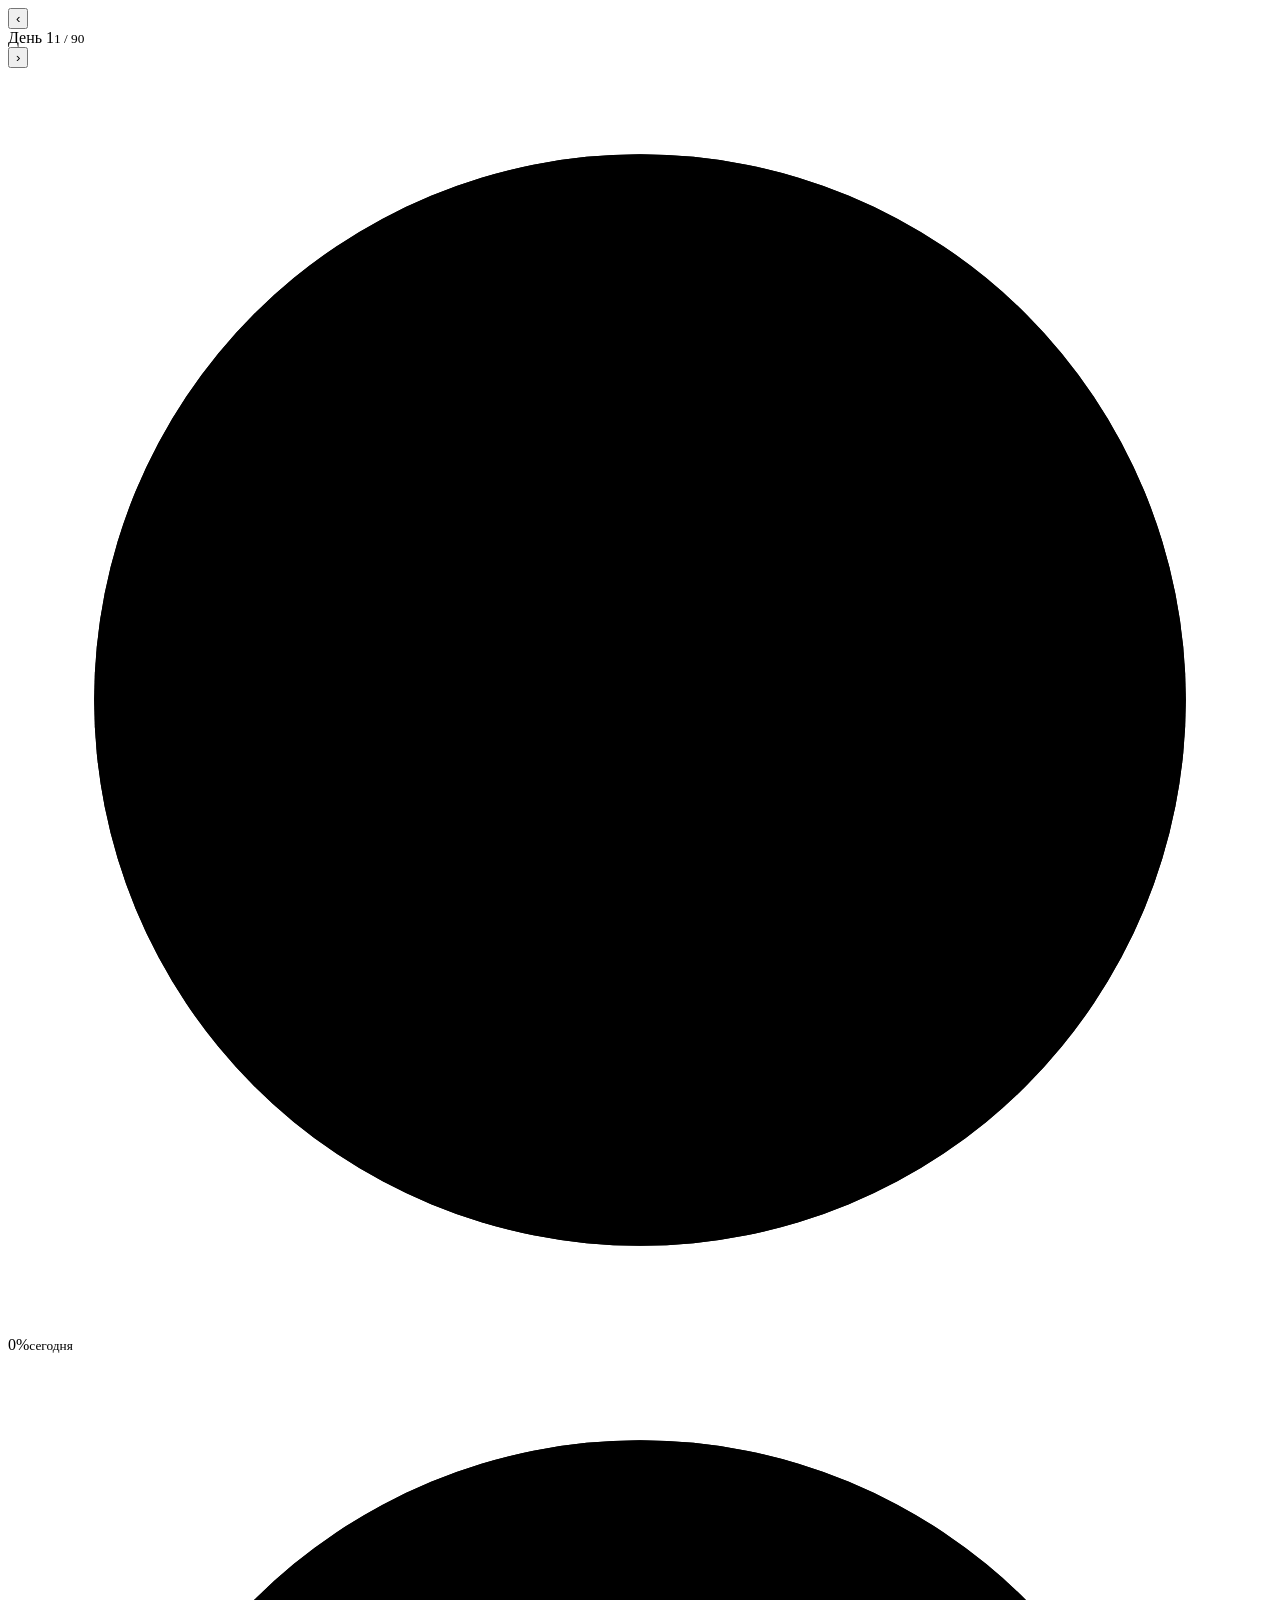
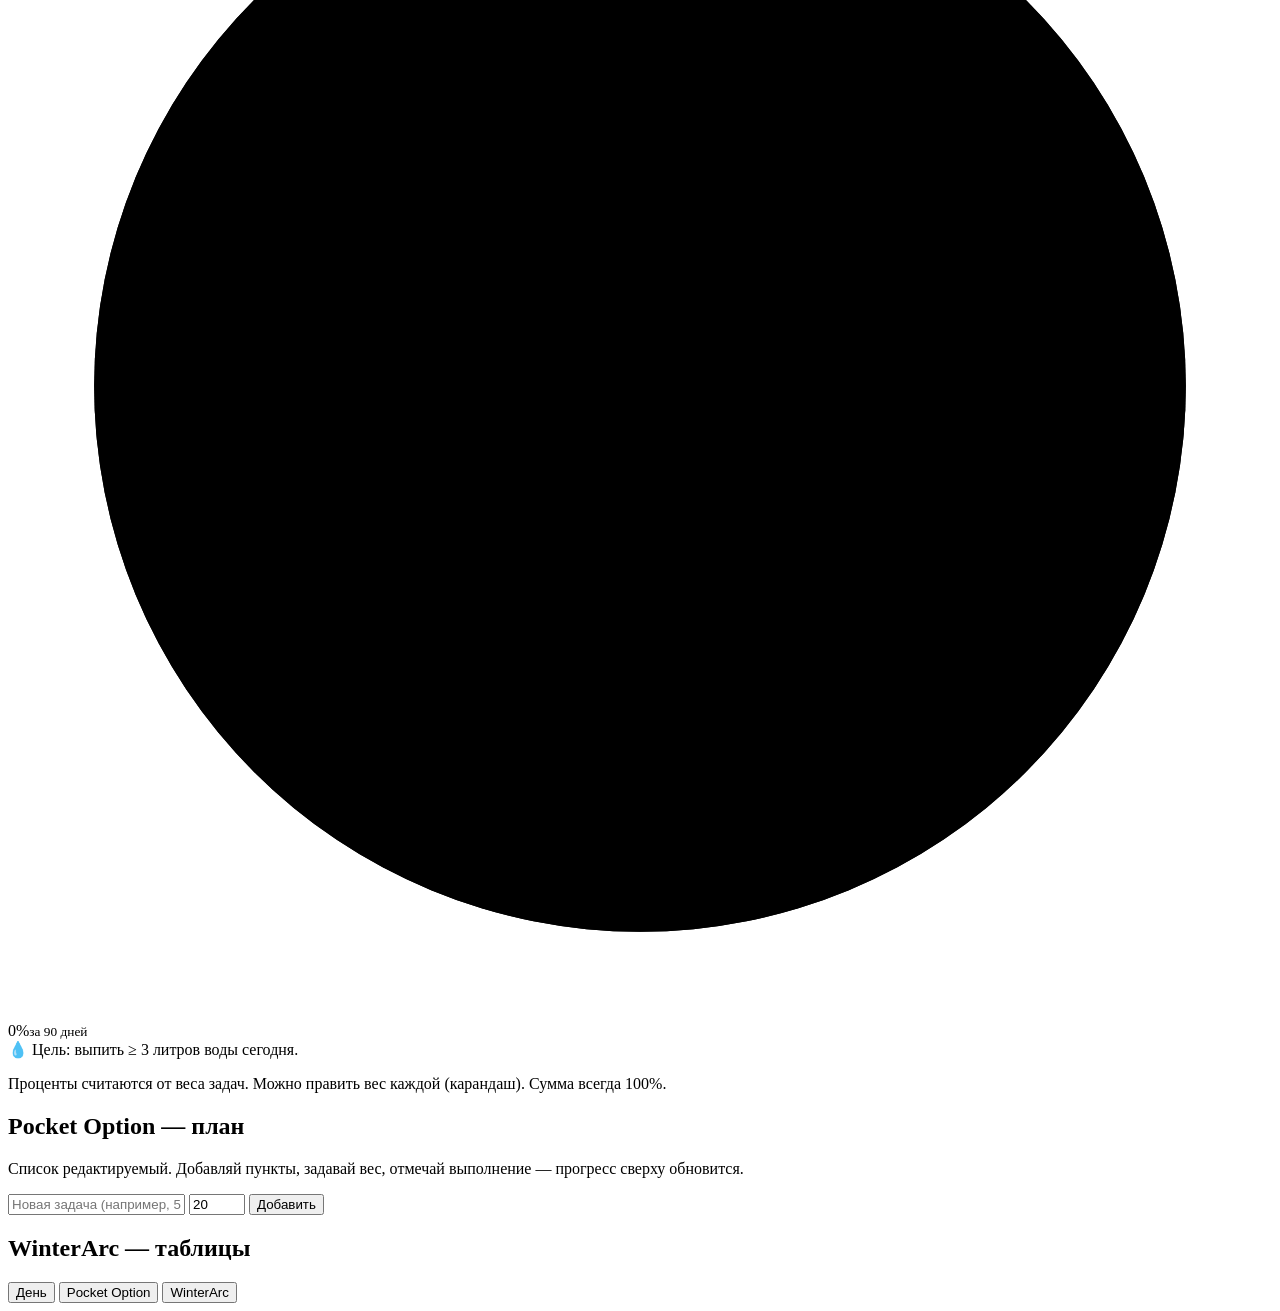
==== index[1].html @ 729bdd62 "Add files via upload" ====
<!doctype html>
<html lang="ru">
<head>
  <meta charset="utf-8" />
  <meta name="viewport" content="width=device-width, initial-scale=1, maximum-scale=1, user-scalable=no, viewport-fit=cover"/>
  <title>Winter Arc 90 — трекер</title>
  <link rel="stylesheet" href="style.css"/>
</head>
<body>
  <div id="app">
    <header class="topbar">
      <div class="day-switch">
        <button id="prevDay" aria-label="предыдущий день">‹</button>
        <div class="day-title"><span id="dayLabel">День 1</span><small id="dayOf90">1 / 90</small></div>
        <button id="nextDay" aria-label="следующий день">›</button>
      </div>
      <div class="rings">
        <div class="ring" id="todayRing">
          <svg viewBox="0 0 44 44"><circle cx="22" cy="22" r="19" class="bg"/><circle cx="22" cy="22" r="19" class="fg"/></svg>
          <div class="ring-text"><span id="todayPct">0%</span><small>сегодня</small></div>
        </div>
        <div class="ring" id="allRing">
          <svg viewBox="0 0 44 44"><circle cx="22" cy="22" r="19" class="bg"/><circle cx="22" cy="22" r="19" class="fg"/></svg>
          <div class="ring-text"><span id="allPct">0%</span><small>за 90 дней</small></div>
        </div>
      </div>
    </header>

    <main id="content" class="content">
      <section id="tab-day" class="tab active">
        <div class="note-water">💧 Цель: выпить ≥ 3 литров воды сегодня.</div>
        <ul id="checklist" class="list"></ul>
        <div class="weights-tip">Проценты считаются от веса задач. Можно править вес каждой (карандаш). Сумма всегда 100%.</div>
      </section>

      <section id="tab-pocket" class="tab">
        <h2>Pocket Option — план</h2>
        <p class="muted">Список редактируемый. Добавляй пункты, задавай вес, отмечай выполнение — прогресс сверху обновится.</p>
        <div class="pocket-controls">
          <input id="newPocketTitle" placeholder="Новая задача (например, 5 прибыльных сделок)"/>
          <input id="newPocketWeight" type="number" min="1" max="100" value="20"/>
          <button id="addPocket">Добавить</button>
        </div>
        <ul id="pocketList" class="list"></ul>
      </section>

      <section id="tab-winterarc" class="tab">
        <h2>WinterArc — таблицы</h2>
        <div id="winterTabs" class="subtabs"></div>
        <div id="winterTable" class="tablewrap"></div>
      </section>
    </main>

    <nav class="bottombar">
      <button data-tab="tab-day" class="active">День</button>
      <button data-tab="tab-pocket">Pocket Option</button>
      <button data-tab="tab-winterarc">WinterArc</button>
    </nav>
  </div>

  <script>
  // Safe-area fix for iPhone
  document.documentElement.style.setProperty('--safe-top', (window.CSS && CSS.supports('top: env(safe-area-inset-top)')) ? 'env(safe-area-inset-top)' : '0px');
  document.documentElement.style.setProperty('--safe-bottom', (window.CSS && CSS.supports('bottom: env(safe-area-inset-bottom)')) ? 'env(safe-area-inset-bottom)' : '0px');
  </script>
  <script src="app.js"></script>
</body>
</html>
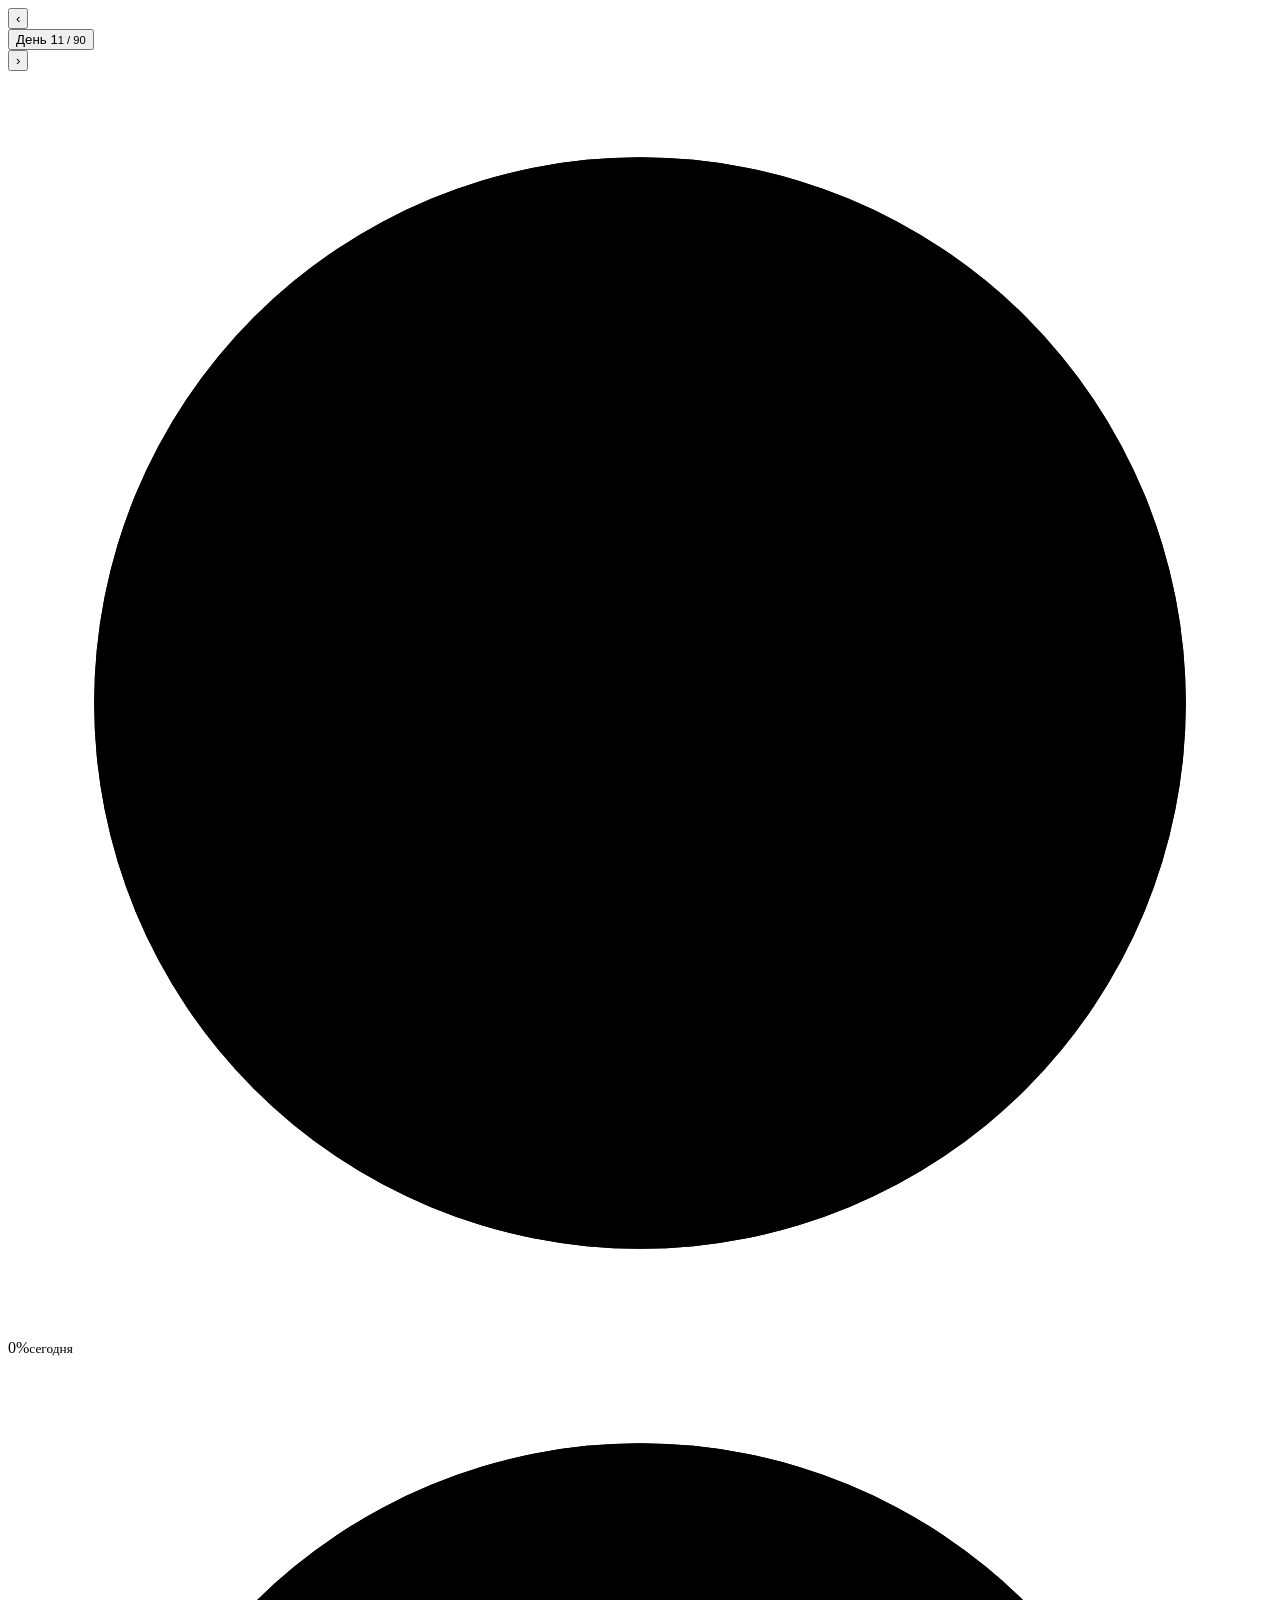
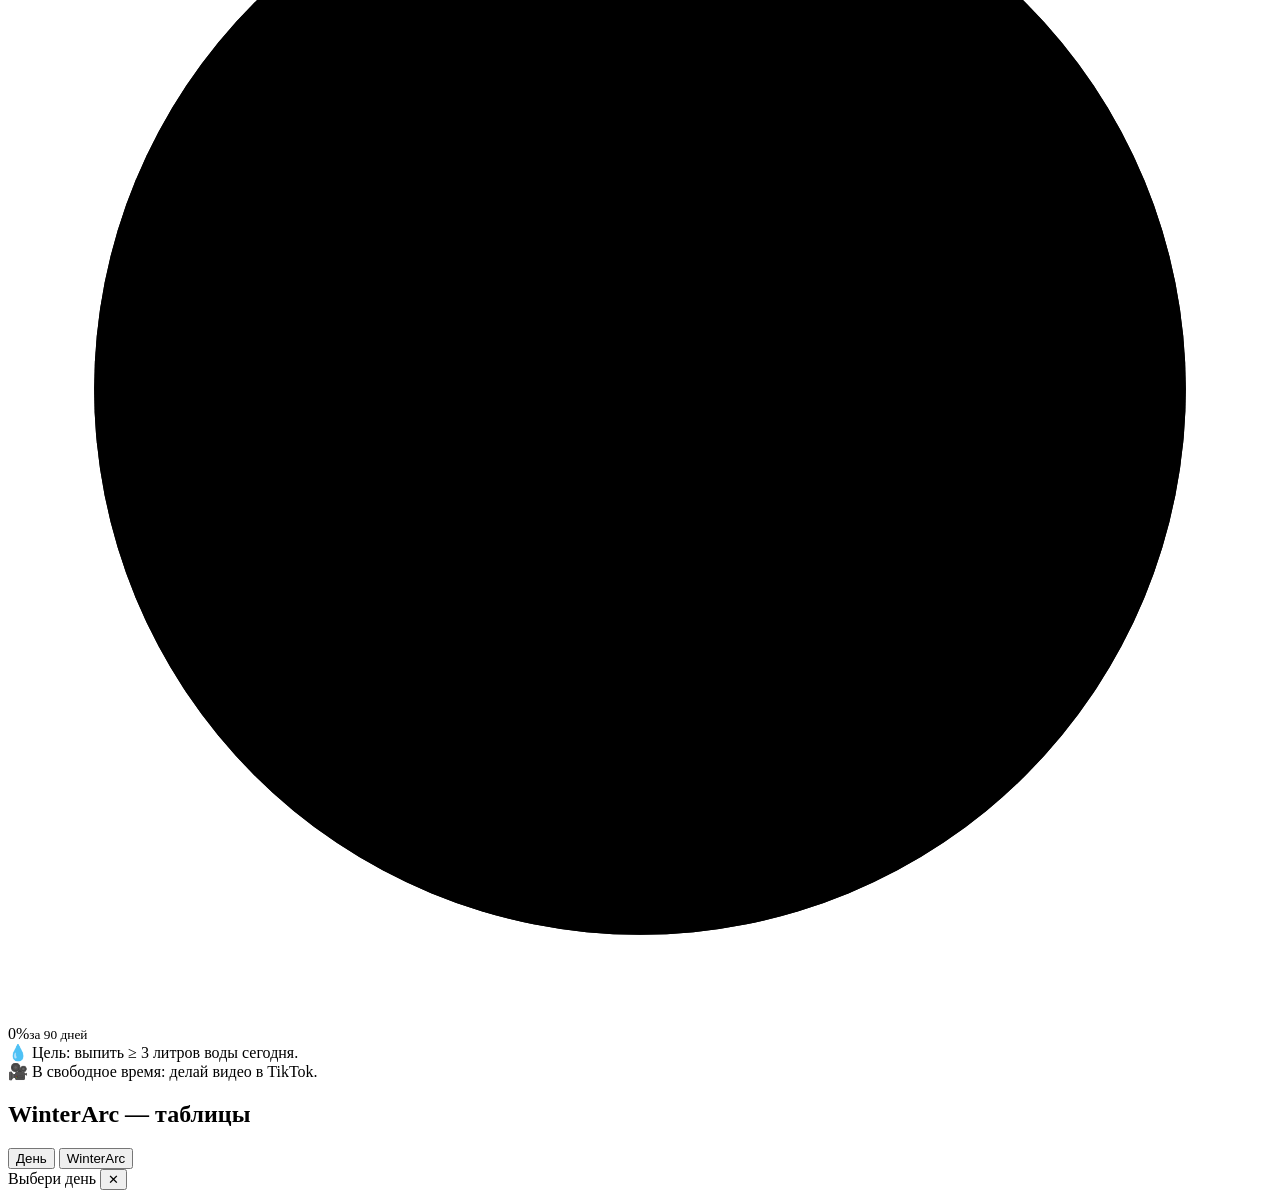
==== commit 8d1d42ca: "Add files via upload" ====
--- a/index[1].html
+++ b/index[1].html
@@ -11,7 +11,9 @@
     <header class="topbar">
       <div class="day-switch">
         <button id="prevDay" aria-label="предыдущий день">‹</button>
-        <div class="day-title"><span id="dayLabel">День 1</span><small id="dayOf90">1 / 90</small></div>
+        <div class="day-title">
+          <button id="openPicker" class="day-label"><span id="dayLabel">День 1</span><small id="dayOf90">1 / 90</small></button>
+        </div>
         <button id="nextDay" aria-label="следующий день">›</button>
       </div>
       <div class="rings">
@@ -28,20 +30,9 @@
 
     <main id="content" class="content">
       <section id="tab-day" class="tab active">
-        <div class="note-water">💧 Цель: выпить ≥ 3 литров воды сегодня.</div>
+        <div class="note note-water">💧 Цель: выпить ≥ 3 литров воды сегодня.</div>
+        <div class="note">🎥 В свободное время: делай видео в TikTok.</div>
         <ul id="checklist" class="list"></ul>
-        <div class="weights-tip">Проценты считаются от веса задач. Можно править вес каждой (карандаш). Сумма всегда 100%.</div>
-      </section>
-
-      <section id="tab-pocket" class="tab">
-        <h2>Pocket Option — план</h2>
-        <p class="muted">Список редактируемый. Добавляй пункты, задавай вес, отмечай выполнение — прогресс сверху обновится.</p>
-        <div class="pocket-controls">
-          <input id="newPocketTitle" placeholder="Новая задача (например, 5 прибыльных сделок)"/>
-          <input id="newPocketWeight" type="number" min="1" max="100" value="20"/>
-          <button id="addPocket">Добавить</button>
-        </div>
-        <ul id="pocketList" class="list"></ul>
       </section>
 
       <section id="tab-winterarc" class="tab">
@@ -53,13 +44,22 @@
 
     <nav class="bottombar">
       <button data-tab="tab-day" class="active">День</button>
-      <button data-tab="tab-pocket">Pocket Option</button>
       <button data-tab="tab-winterarc">WinterArc</button>
     </nav>
+
+    <!-- Day Picker Overlay -->
+    <div id="dayPicker" class="overlay hidden">
+      <div class="sheet">
+        <div class="sheet-head">
+          <span>Выбери день</span>
+          <button id="closePicker" class="iconbtn">✕</button>
+        </div>
+        <div id="dayGrid" class="day-grid"></div>
+      </div>
+    </div>
   </div>
 
   <script>
-  // Safe-area fix for iPhone
   document.documentElement.style.setProperty('--safe-top', (window.CSS && CSS.supports('top: env(safe-area-inset-top)')) ? 'env(safe-area-inset-top)' : '0px');
   document.documentElement.style.setProperty('--safe-bottom', (window.CSS && CSS.supports('bottom: env(safe-area-inset-bottom)')) ? 'env(safe-area-inset-bottom)' : '0px');
   </script>
